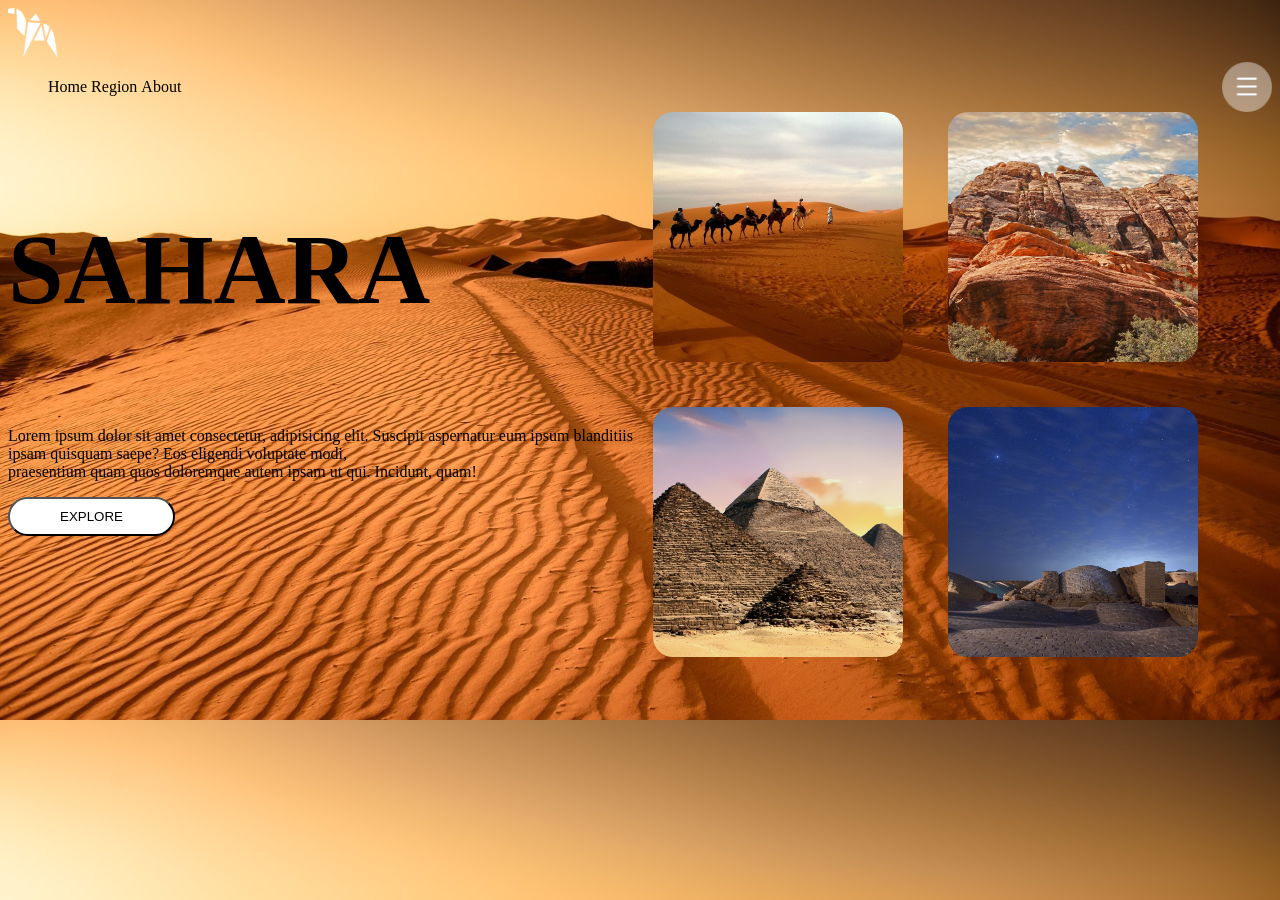
==== index.html @ 556c0a27 "project" ====
<!DOCTYPE html>
<html lang="en">
<head>
    <meta charset="UTF-8">
    <meta name="viewport" content="width=device-width, initial-scale=1.0">
    <link rel="stylesheet" href="./style.css">
    <title>Document</title>
</head>
<body>
    <div class="parent-container">
        <header>
            <div class="logo">
                <img src="./logo.png" height="50px" width="50px">
            </div>
            <div class="navbar-menu">

                    <ul>
                        <li>Home</li>
                        <li>Region </li>
                        <li>About</li>
                    </ul>
                    <img src="./menu.png" height="50px" width="50px">
            </div>
            
        </header>
        <section style="display: flex; gap: 20px;">
            <div class="text-container">
                <p style="font-size: 100px; font-weight: bold;">SAHARA</p>
                <p>Lorem ipsum dolor sit amet consectetur, adipisicing elit. Suscipit aspernatur eum ipsum blanditiis<br> ipsam quisquam saepe? Eos eligendi voluptate modi,<br> praesentium quam quos doloremque autem ipsam ut qui. Incidunt, quam!</p>
                <button style="background-color: white; padding: 10px 50px ; border-radius: 30px;">EXPLORE</button>
            </div>
            <div class="cards-container">
                <img src="./pic-1.png" alt="">
                <img src="./pic-2.png" alt="">
                <img src="./pic-3.png" alt="">
                <img src="./pic-4.png" alt="">
            </div>
        </section>
    </div>
</body>
</html>
---- style.css ----
/* *{
margin:0;
padding:0;
} */


ul li{
    list-style-type: none;
    justify-self:flex-end;
    display: inline;
    gap: 30px;
}
body{
    background-image: url(./shara\ desert.jpg);
    /* background-position: ; */
    background-size: cover;
    
}

.navbar-menu{
    /* color: white; */
    display: flex;
    justify-content: space-between;
}

.cards-container{
    display: grid;
    grid-template-columns: 250px 250px;
    gap: 45px;
}

.cards-container img{
    height: 250px;
    width: 250px;
    border-radius: 20px;
}

.cards-container img:hover{
transform: translateY(-10px);
}

@media screen  and (max-width:480px){

    .cards-container{
        display: grid;
        grid-template-columns: 400px;
        gap: 45px;
    }

    .cards-container img{
        height: 250px;
        width: 400px;
        border-radius: 20px;
    }
    
}
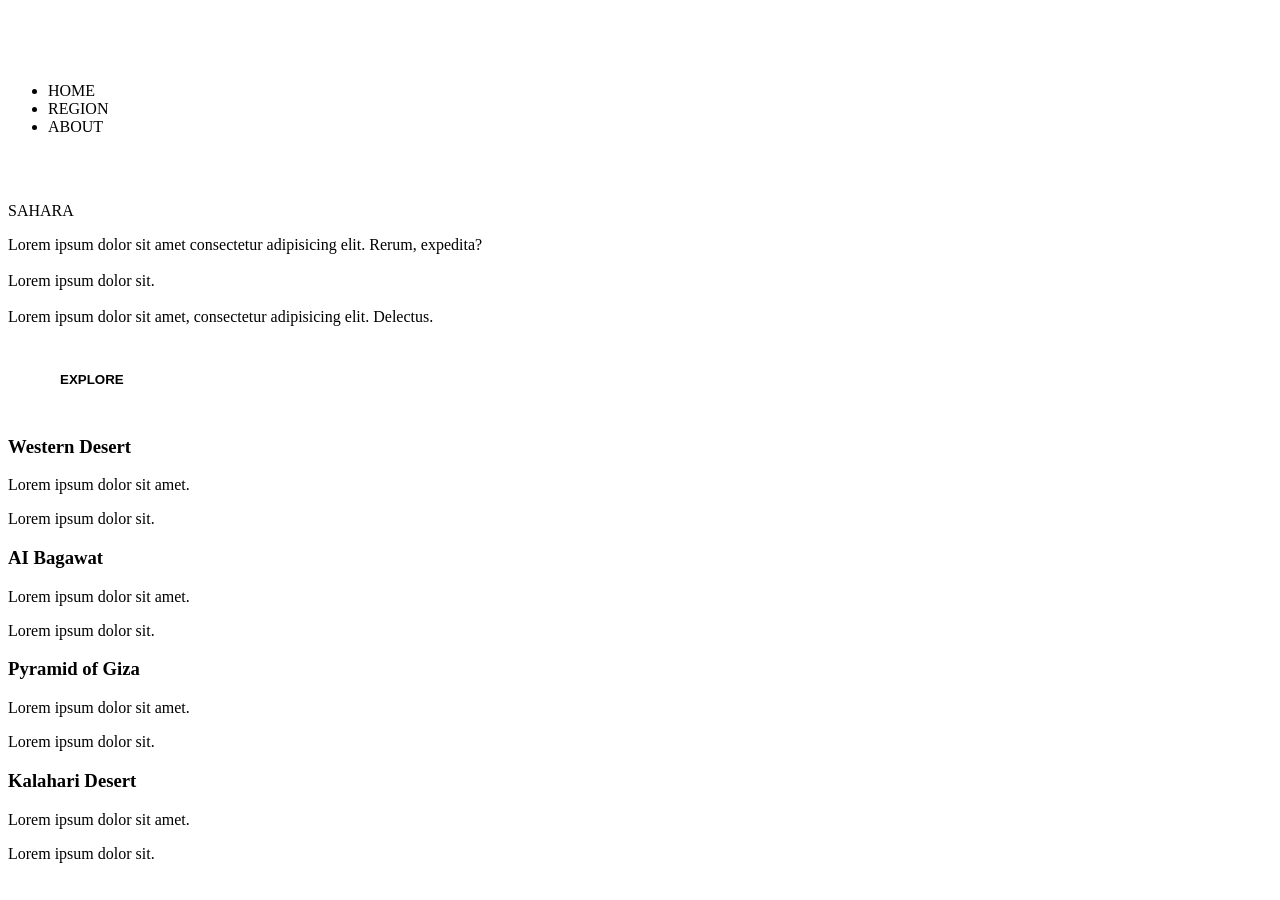
==== commit 92dc7bd9: "project" ====
--- a/index.html
+++ b/index.html
@@ -3,39 +3,64 @@
 <head>
     <meta charset="UTF-8">
     <meta name="viewport" content="width=device-width, initial-scale=1.0">
-    <link rel="stylesheet" href="./style.css">
     <title>Document</title>
+    <link rel="stylesheet" href="./style2.css">
 </head>
 <body>
-    <div class="parent-container">
-        <header>
+    <header>
+        <div class="container1">
             <div class="logo">
-                <img src="./logo.png" height="50px" width="50px">
+                <img src="./logo.png" alt="" width="60px">
             </div>
-            <div class="navbar-menu">
+             <div class="navbar">
+                <div class="navbar-menu">
+                    <ul>
+                        <li>HOME</li>
+                        <li>REGION</li>
+                        <li>ABOUT</li>
+                    </ul>
+                </div>
+                <div class="navbar-icon">
+                    <img src="./menu.png" alt="" width="30px">
+                </div>
+            </div>
+        </div>
+    </header>
+    <section>
+        <div class="container2">
+            <div class="left-container">
+                
+                <p class="sahara">SAHARA</p>
+                <p>Lorem ipsum dolor sit amet consectetur adipisicing elit. Rerum, expedita?<br><br>
+                Lorem ipsum dolor sit.<br><br>
+                Lorem ipsum dolor sit amet, consectetur adipisicing elit. Delectus.<br><br></p>
+                <button style="background-color: white; padding: 10px 50px ; border-radius: 30px; font-weight: bold; border:solid  2px white">EXPLORE</button>
+                 <br><br>   
+            </div>
+            <div class="right-container">
+                <div class="box box1">
+                    <h3>Western Desert </h3>
+                    <p>Lorem ipsum dolor sit amet.</p>
+                    <p>Lorem ipsum dolor sit.</p>
+                </div>
+                <div class="box box2">
+                    <h3>AI Bagawat</h3>
+                    <p>Lorem ipsum dolor sit amet.</p>
+                    <p>Lorem ipsum dolor sit.</p>
 
-                    <ul>
-                        <li>Home</li>
-                        <li>Region </li>
-                        <li>About</li>
-                    </ul>
-                    <img src="./menu.png" height="50px" width="50px">
+                </div>
+                <div class="box box3">
+                    <h3>Pyramid of Giza</h3>
+                    <p>Lorem ipsum dolor sit amet.</p>
+                    <p>Lorem ipsum dolor sit.</p>
+                </div>
+                <div class="box box4">
+                    <h3>Kalahari Desert</h3>
+                    <p>Lorem ipsum dolor sit amet.</p>
+                    <p>Lorem ipsum dolor sit.</p>
+                </div>
             </div>
-            
-        </header>
-        <section style="display: flex; gap: 20px;">
-            <div class="text-container">
-                <p style="font-size: 100px; font-weight: bold;">SAHARA</p>
-                <p>Lorem ipsum dolor sit amet consectetur, adipisicing elit. Suscipit aspernatur eum ipsum blanditiis<br> ipsam quisquam saepe? Eos eligendi voluptate modi,<br> praesentium quam quos doloremque autem ipsam ut qui. Incidunt, quam!</p>
-                <button style="background-color: white; padding: 10px 50px ; border-radius: 30px;">EXPLORE</button>
-            </div>
-            <div class="cards-container">
-                <img src="./pic-1.png" alt="">
-                <img src="./pic-2.png" alt="">
-                <img src="./pic-3.png" alt="">
-                <img src="./pic-4.png" alt="">
-            </div>
-        </section>
-    </div>
+        </div>
+    </section>
 </body>
 </html>
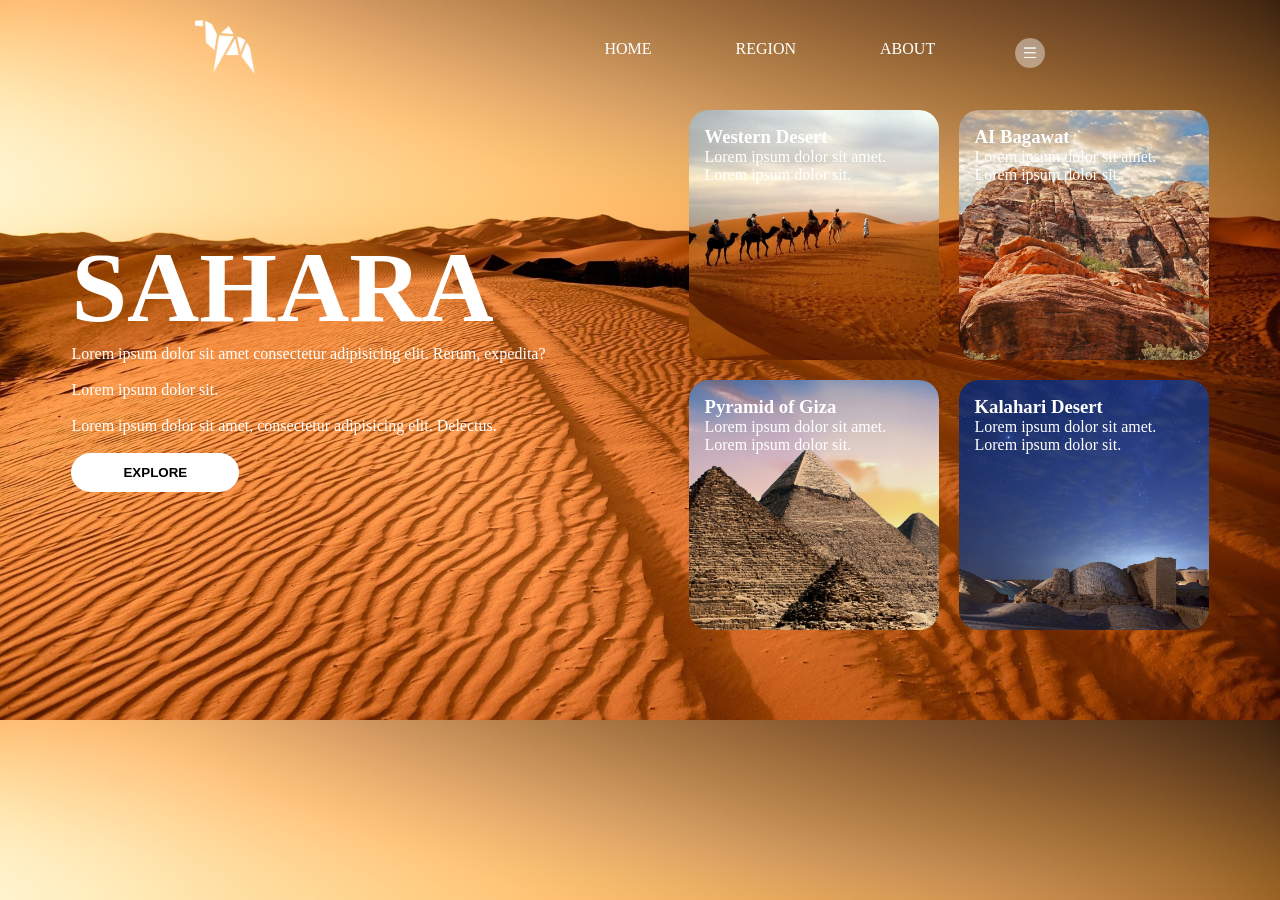
==== commit b13212a4: "project" ====
--- a/index.html
+++ b/index.html
@@ -4,7 +4,7 @@
     <meta charset="UTF-8">
     <meta name="viewport" content="width=device-width, initial-scale=1.0">
     <title>Document</title>
-    <link rel="stylesheet" href="./style2.css">
+    <link rel="stylesheet" href="./style.css">
 </head>
 <body>
     <header>
--- a/style.css
+++ b/style.css
@@ -0,0 +1,150 @@
+*{
+    margin: 0;
+    padding: 0;
+}
+
+body{
+    background-image: url(./shara\ desert.jpg);
+    background-size: cover;
+    color: white;
+}
+
+.container1{
+    display: flex;
+    justify-content: space-around;
+    margin: 20px 40px;
+    }
+
+.navbar{
+    display: flex;
+}
+
+.navbar ul li{
+    list-style: none;
+    display: inline-block;
+    margin: 20px 40px;
+    
+}
+
+.navbar-icon{
+    margin: 18px 40px;
+    cursor: pointer;
+    
+}
+
+.container2{
+    display: flex;
+    justify-content: space-around;
+}
+
+.left-container{
+    /* align-items: center; */
+    /* ali */
+    /* justify-content: center; */
+    margin-top: auto;
+    margin-bottom: auto;
+    
+}
+.right-container{
+    display: grid;
+    grid-template-columns: 250px 250px;
+    gap:20px
+}
+
+.box{
+    height: 250px;
+    width: 250px;
+    border-radius: 20px;
+    background-size: cover;
+    box-sizing:border-box;
+    padding:16px;
+    cursor: pointer;
+}
+
+.box:hover{
+    transform: translateY(-10px);
+}
+.sahara{
+    font-size: 100px; 
+    font-weight: bold;
+}
+
+.box1{
+ 
+    background-image: url(./pic-1.png);
+}
+
+.box2{
+ 
+    background-image: url(./pic-2.png);
+}
+
+.box3{
+    background-image: url(./pic-3.png);
+}
+ .box4{
+    background-image: url(./pic-4.png);
+ }
+
+
+@media screen  and (min-width:500px) and (max-width:900px) {
+        .container2{
+        flex-direction: column;
+    }
+
+        .right-container{
+            display: grid;
+            grid-template-columns: 600px;
+            gap:20px;
+            margin-left: auto;
+            margin-right: auto;
+        }
+
+        .box{
+            height: 250px;
+            width: 506px;
+            border-radius: 20px;
+            /* background-size: cover; */
+            box-sizing:border-box;
+            padding:16px;
+            cursor: pointer;
+        }
+    
+ }
+
+ /* @media screen and (500px<= width <= 900px) {
+    .container2{
+        flex-direction: column;
+    }
+ } */
+
+ @media screen and (min-width: 250px) and (max-width: 500px) {
+ 
+
+    .sahara{
+        font-size: 36px;
+    }
+    .container2{
+        flex-direction: column;
+    }
+
+    .right-container{
+          display: grid;
+          grid-template-columns: 250px;
+          gap:20px;
+          margin-left: auto;
+          margin-right: auto;
+        }
+
+
+    .box{
+            height: 250px;
+            width: 250px;
+            border-radius: 20px;
+            /* background-size: cover; */
+            box-sizing:border-box;
+            padding:16px;
+            cursor: pointer;
+        }
+
+}
